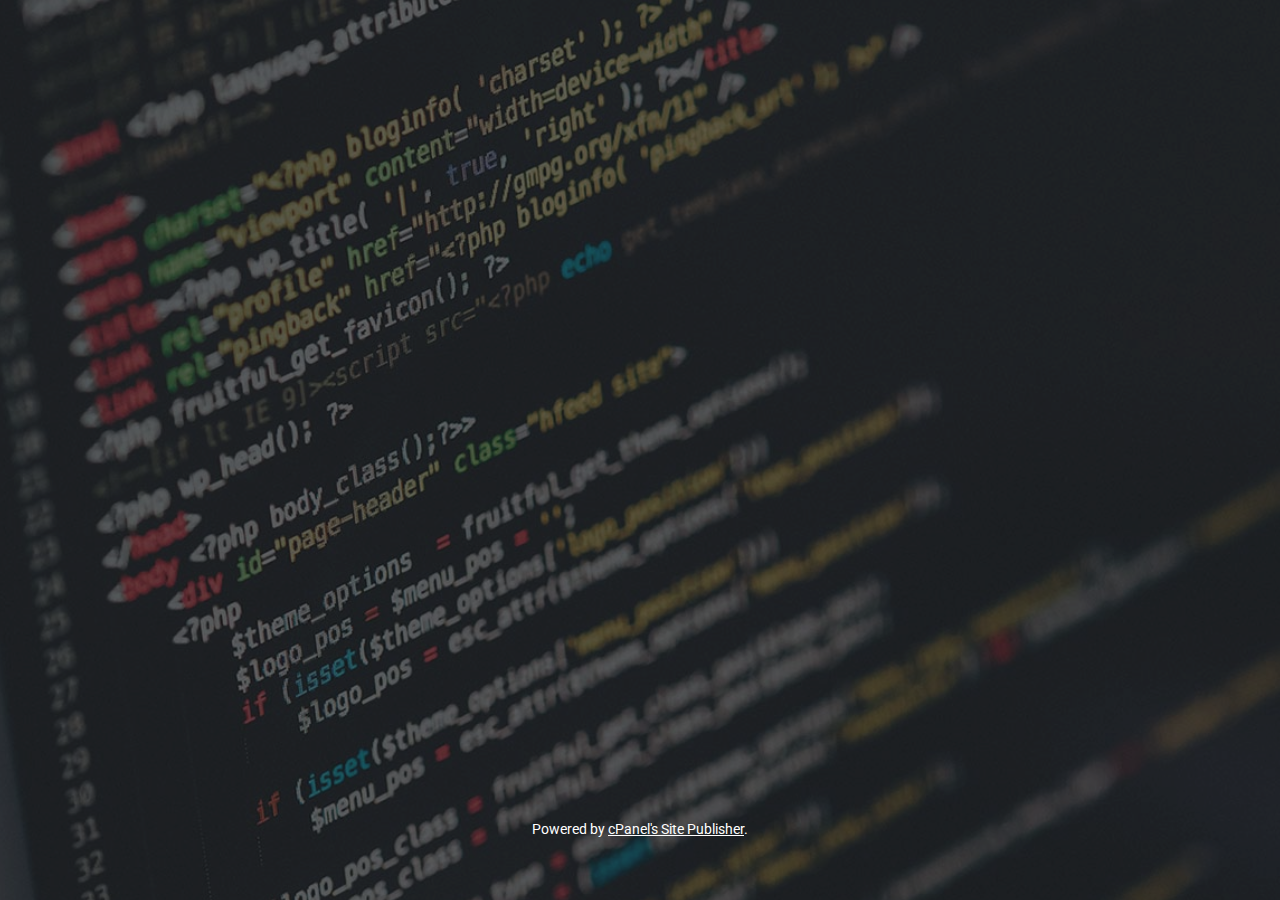
==== index.html @ b0db743a "Initial commit" ====
<!-- cpanel - site_templates/vcard_dev/index.html.tt Copyright(c) 2016 cPanel, Inc.
                                                            All rights Reserved.
copyright@cpanel.net                                           http://cpanel.net
This code is subject to the cPanel license. Unauthorized copying is prohibited -->

<!DOCTYPE html>
<html>
<head>
    <meta charset="UTF-8" />

    <title>Diego Vásquez</title>

    <meta name="viewport" content="width=device-width, initial-scale=1, maximum-scale=1" />

    <link rel="icon" href="/assets/images/favicon.ico" />
    <link rel="apple-touch-icon" href="/assets/images/apple-touch-icon.png" />

    <link href="assets/css/materialdesignicons.min.css" media="all" rel="stylesheet" type="text/css" />

    <!-- Page stylesheet -->
    <link id="css-core" rel="stylesheet" type="text/css" href="assets/core.css" />
    <link id="css-cpanel" rel="stylesheet" type="text/css" href="assets/cpanel.css" />

    <script src="assets/config.js"></script>
</head>

<body>
    <!-- App root -->
    <div id="mainContainer">
        <noscript class="noscript">Your browser has javascript turned off.  Please reload the site with javascript enabled to view the site.</noscript>

        <div class="spinner"><div class="spinner__inner"></div></div>
    </div>

    <script id="js-vendor" src="dist/dll.vendor.js"></script>
    <script id="js-main" src="dist/main.js"></script>

    
</body>
</html>
---- assets/core.css ----
/* cpanel - site_templates/vcard_dev/assets/core.css Copyright(c) 2016 cPanel, Inc.
                                                            All rights Reserved.
copyright@cpanel.net                                           http://cpanel.net
This code is subject to the cPanel license. Unauthorized copying is prohibited */

/* http://meyerweb.com/eric/tools/css/reset/
   v2.0 | 20110126
   License: none (public domain)
*/

html, body, div, span, applet, object, iframe,
h1, h2, h3, h4, h5, h6, p, blockquote, pre,
a, abbr, acronym, address, big, cite, code,
del, dfn, em, img, ins, kbd, q, s, samp,
small, strike, strong, sub, sup, tt, var,
b, u, i, center,
dl, dt, dd, ol, ul, li,
fieldset, form, label, legend,
table, caption, tbody, tfoot, thead, tr, th, td,
article, aside, canvas, details, embed,
figure, figcaption, footer, header, hgroup,
menu, nav, output, ruby, section, summary,
time, mark, audio, video {
    margin: 0;
    padding: 0;
    border: 0;
    font-size: 100%;
    font: inherit;
    vertical-align: baseline;
}
/* HTML5 display-role reset for older browsers */
article, aside, details, figcaption, figure,
footer, header, hgroup, menu, nav, section {
    display: block;
}
body {
    line-height: 1;
}
ol, ul {
    list-style: none;
}
blockquote, q {
    quotes: none;
}
blockquote:before, blockquote:after,
q:before, q:after {
    content: '';
    content: none;
}
table {
    border-collapse: collapse;
    border-spacing: 0;
}

* {
    box-sizing: border-box;
}

body, html {
    -webkit-tap-highlight: transparent;
    height: 100%;
    padding: 0;
    margin: 0;
}

#root {
    height: 100%;
}

body {
    font-size: 1.6rem;
}
a {
    text-decoration: none;
}
strong, b {
    font-weight: bold;
}
.clearfix:before, .clearfix:after {
    content: " ";
    display: table;
}
.clearfix:after {
    clear: both;
}
.menuItem {
    height: 32px;
    line-height: 32px;
    padding-left: 10px;
    padding-right: 10px;
    background: white;
    position: relative;
    color: inherit;
    cursor: default;
}
---- assets/cpanel.css ----
/* cpanel - site_templates/vcard_dev/assets/cpanel.css Copyright(c) 2016 cPanel, Inc.
                                                            All rights Reserved.
copyright@cpanel.net                                           http://cpanel.net
This code is subject to the cPanel license. Unauthorized copying is prohibited */

body, html {
    font-size: 10px;
    font-family: BlinkMacSystemFont, -apple-system, Lato, sans-serif;
    text-rendering: optimizeLegibility;
    -webkit-font-smoothing: antialiased;
    -moz-osx-font-smoothing: grayscale;
    line-height: 1.4;
}

body {
    font-size: 1.4rem;
    background-size: cover;
}

img {
    max-width: 100%;
}

.noscript, .error {
    text-align: center;
    margin: 50px auto;
    font-size: 20px;
    display: block;
}

.cp_preloader, .cp_loading_logo {
    position: absolute;
    height: auto;
    top: 50%;
    left: 50%;
    margin-top: -20px;
    margin-left: -20px;
}

.spinner {
    position: absolute;
    width: 80px;
    height: 80px;
    top: 50%;
    left: 50%;
    margin-top: -40px;
    margin-left: -40px;
    transition: .3s;
    opacity: 0;
    transform: scale(0);
    animation: zoomIn .4s ease both;
    animation-delay: .3s;
}
.spinner__inner {
    width: 100%;
    height: 100%;
    animation: circle infinite .6s linear;
    backface-visibility: hidden;
    border: 4px solid rgb(154, 154, 154);
    border-top-color: rgb(230, 230, 230);
    border-right-color: rgb(230, 230, 230);
    border-bottom-color: rgb(230, 230, 230);
    border-radius: 100%;
}
.spinner--small {
    width: 20px;
    height: 20px;
    margin-top: 35px;
    margin-left: -10px;
}
.spinner--small .spinner__inner {
    border-width: 3px;
    animation-duration: .4s;
    border-color: #ddd;
    border-left-color: #777;
}

@keyframes zoomIn {
    to {
        opacity: 1;
        transform: scale(1);
    }
}

@keyframes circle{
    0% {
        -webkit-transform:rotate(0);
        -ms-transform:rotate(0);
        -o-transform:rotate(0);
        transform:rotate(0);
    }
    100% {
        -webkit-transform:rotate(360deg);
        -ms-transform:rotate(360deg);
        -o-transform:rotate(360deg);
        transform:rotate(360deg);
    }
}

@keyframes animation {
  0% { opacity: 0; -webkit-transform: matrix3d(1, 0, 0, 0, 0, 1, 0, 0, 0, 0, 1, 0, 0, -400, 0, 1); transform: matrix3d(1, 0, 0, 0, 0, 1, 0, 0, 0, 0, 1, 0, 0, -400, 0, 1); }
  2.92% { -webkit-transform: matrix3d(1, 0, 0, 0, 0, 1, 0, 0, 0, 0, 1, 0, 0, -180.29, 0, 1); transform: matrix3d(1, 0, 0, 0, 0, 1, 0, 0, 0, 0, 1, 0, 0, -180.29, 0, 1); }
  3.37% { -webkit-transform: matrix3d(1, 0, 0, 0, 0, 1, 0, 0, 0, 0, 1, 0, 0, -153.161, 0, 1); transform: matrix3d(1, 0, 0, 0, 0, 1, 0, 0, 0, 0, 1, 0, 0, -153.161, 0, 1); }
  3.47% { opacity: 0.2; -webkit-transform: matrix3d(1, 0, 0, 0, 0, 1, 0, 0, 0, 0, 1, 0, 0, -147.461, 0, 1); transform: matrix3d(1, 0, 0, 0, 0, 1, 0, 0, 0, 0, 1, 0, 0, -147.461, 0, 1); }
  4.58% { -webkit-transform: matrix3d(1, 0, 0, 0, 0, 2.061, 0, 0, 0, 0, 1, 0, 0, -91.533, 0, 1); transform: matrix3d(1, 0, 0, 0, 0, 2.061, 0, 0, 0, 0, 1, 0, 0, -91.533, 0, 1); }
  5.69% { -webkit-transform: matrix3d(1, 0, 0, 0, 0, 2.321, 0, 0, 0, 0, 1, 0, 0, -48.734, 0, 1); transform: matrix3d(1, 0, 0, 0, 0, 2.321, 0, 0, 0, 0, 1, 0, 0, -48.734, 0, 1); }
  5.76% { opacity: 0.4; -webkit-transform: matrix3d(1, 0, 0, 0, 0, 2.32, 0, 0, 0, 0, 1, 0, 0, -46.357, 0, 1); transform: matrix3d(1, 0, 0, 0, 0, 2.32, 0, 0, 0, 0, 1, 0, 0, -46.357, 0, 1); }
  7.41% { -webkit-transform: matrix3d(1, 0, 0, 0, 0, 1.99, 0, 0, 0, 0, 1, 0, 0, -5.073, 0, 1); transform: matrix3d(1, 0, 0, 0, 0, 1.99, 0, 0, 0, 0, 1, 0, 0, -5.073, 0, 1); }
  7.51% { -webkit-transform: matrix3d(1, 0, 0, 0, 0, 1.961, 0, 0, 0, 0, 1, 0, 0, -3.271, 0, 1); transform: matrix3d(1, 0, 0, 0, 0, 1.961, 0, 0, 0, 0, 1, 0, 0, -3.271, 0, 1); }
  7.88% { opacity: 0.6; -webkit-transform: matrix3d(1.062, 0, 0, 0, 0, 1.771, 0, 0, 0, 0, 1, 0, 0, 2.678, 0, 1); transform: matrix3d(1.062, 0, 0, 0, 0, 1.771, 0, 0, 0, 0, 1, 0, 0, 2.678, 0, 1); }
  8.68% { -webkit-transform: matrix3d(1.181, 0, 0, 0, 0, 1.408, 0, 0, 0, 0, 1, 0, 0, 12.861, 0, 1); transform: matrix3d(1.181, 0, 0, 0, 0, 1.408, 0, 0, 0, 0, 1, 0, 0, 12.861, 0, 1); }
  10.03% { -webkit-transform: matrix3d(1.333, 0, 0, 0, 0, 0.982, 0, 0, 0, 0, 1, 0, 0, 22.471, 0, 1); transform: matrix3d(1.333, 0, 0, 0, 0, 0.982, 0, 0, 0, 0, 1, 0, 0, 22.471, 0, 1); }
  10.85% { opacity: 0.8; -webkit-transform: matrix3d(1.398, 0, 0, 0, 0, 0.822, 0, 0, 0, 0, 1, 0, 0, 24.817, 0, 1); transform: matrix3d(1.398, 0, 0, 0, 0, 0.822, 0, 0, 0, 0, 1, 0, 0, 24.817, 0, 1); }
  11.53% { -webkit-transform: matrix3d(1.439, 0, 0, 0, 0, 0.732, 0, 0, 0, 0, 1, 0, 0, 25.322, 0, 1); transform: matrix3d(1.439, 0, 0, 0, 0, 0.732, 0, 0, 0, 0, 1, 0, 0, 25.322, 0, 1); }
  12.22% { -webkit-transform: matrix3d(1.469, 0, 0, 0, 0, 0.672, 0, 0, 0, 0, 1, 0, 0, 24.825, 0, 1); transform: matrix3d(1.469, 0, 0, 0, 0, 0.672, 0, 0, 0, 0, 1, 0, 0, 24.825, 0, 1); }
  14.18% { opacity: 1; -webkit-transform: matrix3d(1.501, 0, 0, 0, 0, 0.612, 0, 0, 0, 0, 1, 0, 0, 20.073, 0, 1); transform: matrix3d(1.501, 0, 0, 0, 0, 0.612, 0, 0, 0, 0, 1, 0, 0, 20.073, 0, 1); }
  14.37% { -webkit-transform: matrix3d(1.501, 0, 0, 0, 0, 0.612, 0, 0, 0, 0, 1, 0, 0, 19.472, 0, 1); transform: matrix3d(1.501, 0, 0, 0, 0, 0.612, 0, 0, 0, 0, 1, 0, 0, 19.472, 0, 1); }
  19.23% { -webkit-transform: matrix3d(1.371, 0, 0, 0, 0, 0.737, 0, 0, 0, 0, 1, 0, 0, 5.139, 0, 1); transform: matrix3d(1.371, 0, 0, 0, 0, 0.737, 0, 0, 0, 0, 1, 0, 0, 5.139, 0, 1); }
  20.01% { -webkit-transform: matrix3d(1.338, 0, 0, 0, 0, 0.763, 0, 0, 0, 0, 1, 0, 0, 3.632, 0, 1); transform: matrix3d(1.338, 0, 0, 0, 0, 0.763, 0, 0, 0, 0, 1, 0, 0, 3.632, 0, 1); }
  23.05% { -webkit-transform: matrix3d(1.211, 0, 0, 0, 0, 0.856, 0, 0, 0, 0, 1, 0, 0, 0.048, 0, 1); transform: matrix3d(1.211, 0, 0, 0, 0, 0.856, 0, 0, 0, 0, 1, 0, 0, 0.048, 0, 1); }
  25.75% { -webkit-transform: matrix3d(1.114, 0, 0, 0, 0, 0.923, 0, 0, 0, 0, 1, 0, 0, -0.946, 0, 1); transform: matrix3d(1.114, 0, 0, 0, 0, 0.923, 0, 0, 0, 0, 1, 0, 0, -0.946, 0, 1); }
  26.94% { -webkit-transform: matrix3d(1.078, 0, 0, 0, 0, 0.947, 0, 0, 0, 0, 1, 0, 0, -1.014, 0, 1); transform: matrix3d(1.078, 0, 0, 0, 0, 0.947, 0, 0, 0, 0, 1, 0, 0, -1.014, 0, 1); }
  31.58% { -webkit-transform: matrix3d(0.987, 0, 0, 0, 0, 1.009, 0, 0, 0, 0, 1, 0, 0, -0.541, 0, 1); transform: matrix3d(0.987, 0, 0, 0, 0, 1.009, 0, 0, 0, 0, 1, 0, 0, -0.541, 0, 1); }
  31.73% { -webkit-transform: matrix3d(0.986, 0, 0, 0, 0, 1.01, 0, 0, 0, 0, 1, 0, 0, -0.523, 0, 1); transform: matrix3d(0.986, 0, 0, 0, 0, 1.01, 0, 0, 0, 0, 1, 0, 0, -0.523, 0, 1); }
  37.32% { -webkit-transform: matrix3d(0.958, 0, 0, 0, 0, 1.029, 0, 0, 0, 0, 1, 0, 0, -0.04, 0, 1); transform: matrix3d(0.958, 0, 0, 0, 0, 1.029, 0, 0, 0, 0, 1, 0, 0, -0.04, 0, 1); }
  38.15% { -webkit-transform: matrix3d(0.958, 0, 0, 0, 0, 1.029, 0, 0, 0, 0, 1, 0, 0, -0.011, 0, 1); transform: matrix3d(0.958, 0, 0, 0, 0, 1.029, 0, 0, 0, 0, 1, 0, 0, -0.011, 0, 1); }
  42.35% { -webkit-transform: matrix3d(0.969, 0, 0, 0, 0, 1.022, 0, 0, 0, 0, 1, 0, 0, 0.041, 0, 1); transform: matrix3d(0.969, 0, 0, 0, 0, 1.022, 0, 0, 0, 0, 1, 0, 0, 0.041, 0, 1); }
  48.9% { -webkit-transform: matrix3d(0.99, 0, 0, 0, 0, 1.007, 0, 0, 0, 0, 1, 0, 0, 0.013, 0, 1); transform: matrix3d(0.99, 0, 0, 0, 0, 1.007, 0, 0, 0, 0, 1, 0, 0, 0.013, 0, 1); }
  57.77% { -webkit-transform: matrix3d(1.003, 0, 0, 0, 0, 0.998, 0, 0, 0, 0, 1, 0, 0, -0.002, 0, 1); transform: matrix3d(1.003, 0, 0, 0, 0, 0.998, 0, 0, 0, 0, 1, 0, 0, -0.002, 0, 1); }
  60.47% { -webkit-transform: matrix3d(1.004, 0, 0, 0, 0, 0.998, 0, 0, 0, 0, 1, 0, 0, -0.001, 0, 1); transform: matrix3d(1.004, 0, 0, 0, 0, 0.998, 0, 0, 0, 0, 1, 0, 0, -0.001, 0, 1); }
  69.36% { -webkit-transform: matrix3d(1.001, 0, 0, 0, 0, 0.999, 0, 0, 0, 0, 1, 0, 0, 0, 0, 1); transform: matrix3d(1.001, 0, 0, 0, 0, 0.999, 0, 0, 0, 0, 1, 0, 0, 0, 0, 1); }
  83.61% { -webkit-transform: matrix3d(1, 0, 0, 0, 0, 1, 0, 0, 0, 0, 1, 0, 0, 0, 0, 1); transform: matrix3d(1, 0, 0, 0, 0, 1, 0, 0, 0, 0, 1, 0, 0, 0, 0, 1); }
  100% { -webkit-transform: matrix3d(1, 0, 0, 0, 0, 1, 0, 0, 0, 0, 1, 0, 0, 0, 0, 1); transform: matrix3d(1, 0, 0, 0, 0, 1, 0, 0, 0, 0, 1, 0, 0, 0, 0, 1); }
}

@-webkit-keyframes enter {
    0% {
        opacity: 0;
        transform: translateY(200px);
    }
    75% {
        transform: translateY(-10px);
    }
    100% {
        opacity: 1;
        transform: translateY(0);
    }
}

@keyframes enter {
    0% {
        opacity: 0;
        transform: translateY(200px);
    }
    75% {
        transform: translateY(-10px);
    }
    100% {
        opacity: 1;
        transform: translateY(0);
    }
}

@-webkit-keyframes exit {
    0% {
        opacity: 1;
        transform: translateY(0);

    }
    25% {
        transform: translateY(-10px);
    }
    100% {
        opacity: 0;
        transform: translateY(200px);
    }
}

@keyframes exit {
    0% {
        opacity: 1;
        transform: translateY(0);

    }
    25% {
        transform: translateY(-10px);
    }
    100% {
        opacity: 0;
        transform: translateY(200px);
    }
}

@keyframes drop {
    0% {
        opacity: .5;
        transform: translateY(-60vh);
    }
    100% {
        transform: translateY(0);
    }
}
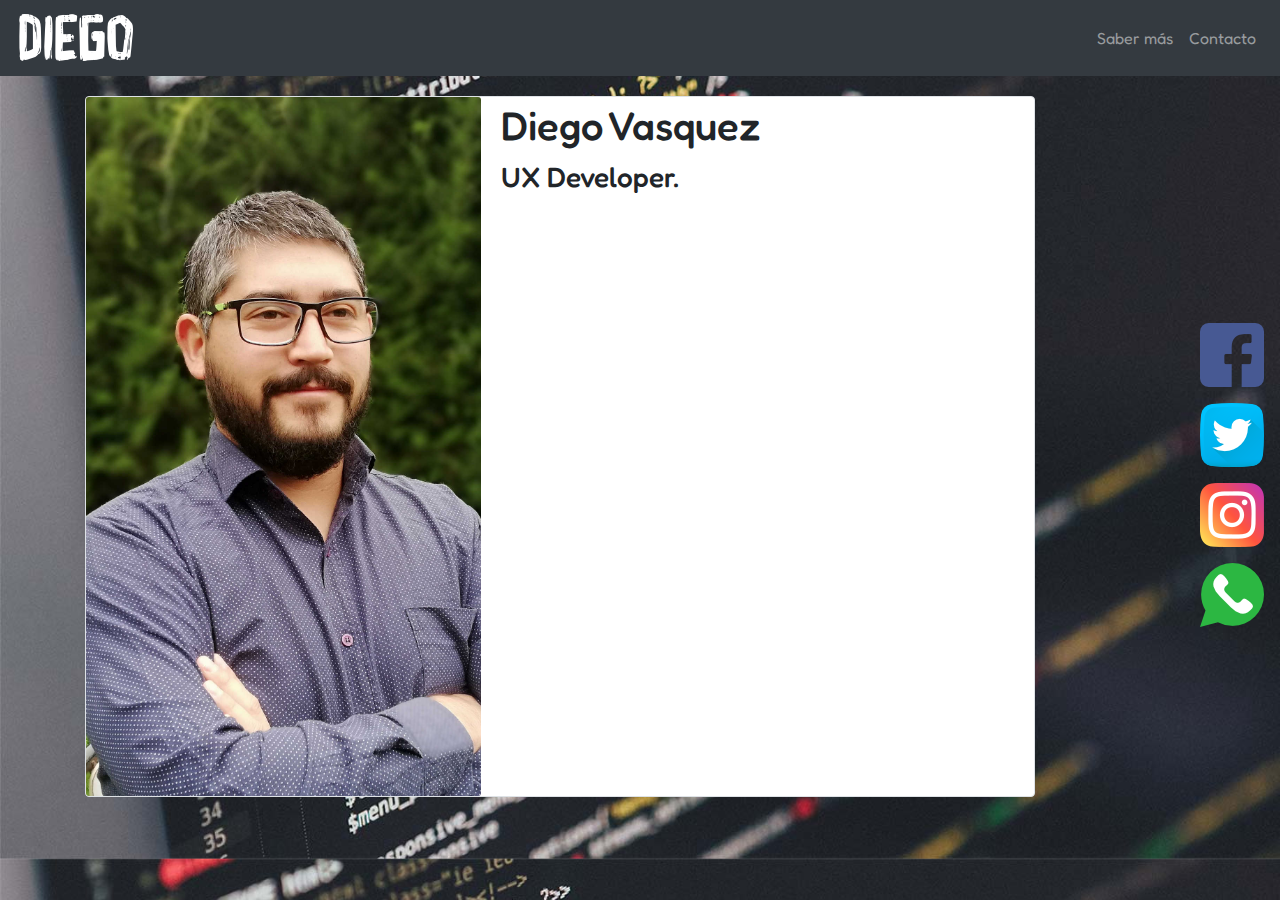
==== commit 4a0a6b68: "Fuente nueva" ====
--- a/index.html
+++ b/index.html
@@ -1,40 +1,116 @@
-<!-- cpanel - site_templates/vcard_dev/index.html.tt Copyright(c) 2016 cPanel, Inc.
-                                                            All rights Reserved.
-copyright@cpanel.net                                           http://cpanel.net
-This code is subject to the cPanel license. Unauthorized copying is prohibited -->
+<!--            Copyright(c) 2020 Diego Vasquez.
+                All rights Reserved.
+                contacto@diegovasquez.cl
+                https://www.diegovasquez.cl
+                Unauthorized copying is prohibited -->
+<!DOCTYPE html>
+<html lang="en">
 
-<!DOCTYPE html>
-<html>
 <head>
-    <meta charset="UTF-8" />
-
-    <title>Diego Vásquez</title>
-
-    <meta name="viewport" content="width=device-width, initial-scale=1, maximum-scale=1" />
-
-    <link rel="icon" href="/assets/images/favicon.ico" />
-    <link rel="apple-touch-icon" href="/assets/images/apple-touch-icon.png" />
-
-    <link href="assets/css/materialdesignicons.min.css" media="all" rel="stylesheet" type="text/css" />
-
-    <!-- Page stylesheet -->
-    <link id="css-core" rel="stylesheet" type="text/css" href="assets/core.css" />
-    <link id="css-cpanel" rel="stylesheet" type="text/css" href="assets/cpanel.css" />
-
-    <script src="assets/config.js"></script>
+    <meta charset="UTF-8">
+    <meta name="viewport" content="width=device-width, initial-scale=1.0">
+    <link rel="stylesheet" href="css/bootstrap.min.css">
+    <link rel="stylesheet" href="css/main.css">
+    <link rel="icon" href="img/favicon.ico" />
+    <link rel="apple-touch-icon" href="" />
+    <link href="https://fonts.googleapis.com/css?family=Fredoka+One&display=swap" rel="stylesheet">
+    <script src="js/main.js"></script>
+    <title>Diego · Diseñador de Producto UX/UI | ¡Hola! Soy diseñador web y te puedo ayudar con tu sitio web, identidad corporativa, tienda online, entre otras cosas. ¡Hablemos!</title>
 </head>
 
 <body>
-    <!-- App root -->
-    <div id="mainContainer">
-        <noscript class="noscript">Your browser has javascript turned off.  Please reload the site with javascript enabled to view the site.</noscript>
+    <nav class="navbar border-primary navbar-expand-lg navbar-dark bg-dark fixed-top mb-5">
+        <a class="navbar-brand" href="index.html"><img src="img/logo.png" alt=""></a>
+        <button class="navbar-toggler" type="button" data-toggle="collapse" data-target="#navbarNavAltMarkup" aria-controls="navbarNavAltMarkup" aria-expanded="false" aria-label="Toggle navigation">
+            <span class="navbar-toggler-icon"></span>
+        </button>
+        <div class="collapse navbar-collapse" id="navbarNavAltMarkup">
+            <div class="navbar-nav ml-auto">
+                <a class="nav-item nav-link" href="about.html">Saber más</a>
+                <a class="nav-item nav-link" href="contacto.html">Contacto</a>
+            </div>
+        </div>
+    </nav>
+    <section id="header">
+        <div class="container mt-5">
+            <div class="row">
+                <div class="col-md-6 col-sm-9 col-lg-12">
+                    <div class="header-content-left">
+                        <div class="card border mt-5" style="max-width: 950px;">
+                            <div class="row no-gutters">
+                                <div class="col-sm-1 col-md-3 col-lg-5">
+                                    <img src="img/portrait.jpg" class="card-img" alt="...">
+                                </div>
+                                <div class="col-md-6 col-lg-7">
+                                    <div class="card-body pb-0 pt-1">
+                                        <h1 class="card-title"> <span> Diego Vasquez</span></h1>
+                                        <h3>
+                                            <p class="card-text">UX Developer.</p>
+                                        </h3>
+                                        <iframe src="https://discordapp.com/widget?id=326562330202603534&theme=dark" width="350" height="578" allowtransparency="true" frameborder="0"></iframe>
+                                    </div>
+                                </div>
+                            </div>
+                            </nav>
+                        </div>
+                    </div>
+                </div>
+            </div>
+            <div class="social-bar">
+                <a class="nav-item nav-link" href="https://www.facebook.com/d1egovasquez1"><img src="img/facebook.png" alt=""></a>
+                <a class="nav-item nav-link" href="https://www.twitter.com/d1egovasquez"><img src="img/twitter.png" alt=""></a>
+                <a class="nav-item nav-link" href="https://www.instagram.com/d1egovasquez"><img src="img/instagram.png" alt=""></a>
+                <a class="nav-item nav-link" href="https://wa.me/56932152681"><img src="img/whatsapp.png" alt=""></a>
+            </div>
+        </div>
+        </div>
+    </section>
+    <script>
+        window.sr = ScrollReveal();
 
-        <div class="spinner"><div class="spinner__inner"></div></div>
-    </div>
+        sr.reveal('.navbar', {
+            duration: 2000,
+            origin: 'bottom'
+        });
 
-    <script id="js-vendor" src="dist/dll.vendor.js"></script>
-    <script id="js-main" src="dist/main.js"></script>
+        sr.reveal('.header-content-left', {
+            duration: 2000,
+            origin: 'top',
+            distance: '300px'
+        });
 
-    
+        sr.reveal('.header-content-right', {
+            duration: 2000,
+            origin: 'right',
+            distance: '300px'
+        });
+
+        sr.reveal('.header-btn', {
+            duration: 2000,
+            delay: 1000,
+            origin: 'bottom'
+        });
+
+        sr.reveal('#testimonial div', {
+            duration: 2000,
+            origin: 'left',
+            distance: '300px',
+            viewFactor: 0.2
+        });
+
+        document.querySelectorAll('a[href^="#"]').forEach(anchor => {
+            anchor.addEventListener('click', function(e) {
+                e.preventDefault();
+
+                document.querySelector(this.getAttribute('href')).scrollIntoView({
+                    behavior: 'smooth'
+                });
+            });
+        });
+    </script>
+    <script src="https://code.jquery.com/jquery-3.3.1.slim.min.js" integrity="sha384-q8i/X+965DzO0rT7abK41JStQIAqVgRVzpbzo5smXKp4YfRvH+8abtTE1Pi6jizo" crossorigin="anonymous"></script>
+    <script src="https://cdnjs.cloudflare.com/ajax/libs/popper.js/1.14.7/umd/popper.min.js" integrity="sha384-UO2eT0CpHqdSJQ6hJty5KVphtPhzWj9WO1clHTMGa3JDZwrnQq4sF86dIHNDz0W1" crossorigin="anonymous"></script>
+    <script src="https://stackpath.bootstrapcdn.com/bootstrap/4.3.1/js/bootstrap.min.js" integrity="sha384-JjSmVgyd0p3pXB1rRibZUAYoIIy6OrQ6VrjIEaFf/nJGzIxFDsf4x0xIM+B07jRM" crossorigin="anonymous"></script>
 </body>
-</html>
+
+</html>--- a/css/main.css
+++ b/css/main.css
@@ -0,0 +1,60 @@
+body {
+    font-family: 'Fredoka One', cursive;
+    background: url(../img/background.jpg);
+    background-size: cover;
+}
+
+.navbar-brand {
+    font-size: 20px;
+    color: #000;
+    font-weight: bold;
+}
+
+.social-bar {
+    position: fixed;
+    right: 0;
+    top: 35%;
+    font-size: 1.5rem;
+    display: flex;
+    flex-direction: column;
+    align-items: flex-end;
+    z-index: 100;
+}
+
+.icon {
+    color: white;
+    text-decoration: none;
+    padding: .7rem;
+    display: flex;
+    transition: all .5s;
+}
+
+.icon-facebook {
+    background: #2E406E;
+}
+
+.icon-twitter {
+    background: #339DC5;
+}
+
+.icon-youtube {
+    background: #E83028;
+}
+
+.icon-instagram {
+    background: #3F60A5;
+}
+
+.icon:first-child {
+    border-radius: 1rem 0 0 0;
+}
+
+.icon:last-child {
+    border-radius: 0 0 0 1rem;
+}
+
+.icon:hover {
+    padding-right: 3rem;
+    border-radius: 1rem 0 0 1rem;
+    box-shadow: 0 0 .5rem rgba(0, 0, 0, 0.42);
+}